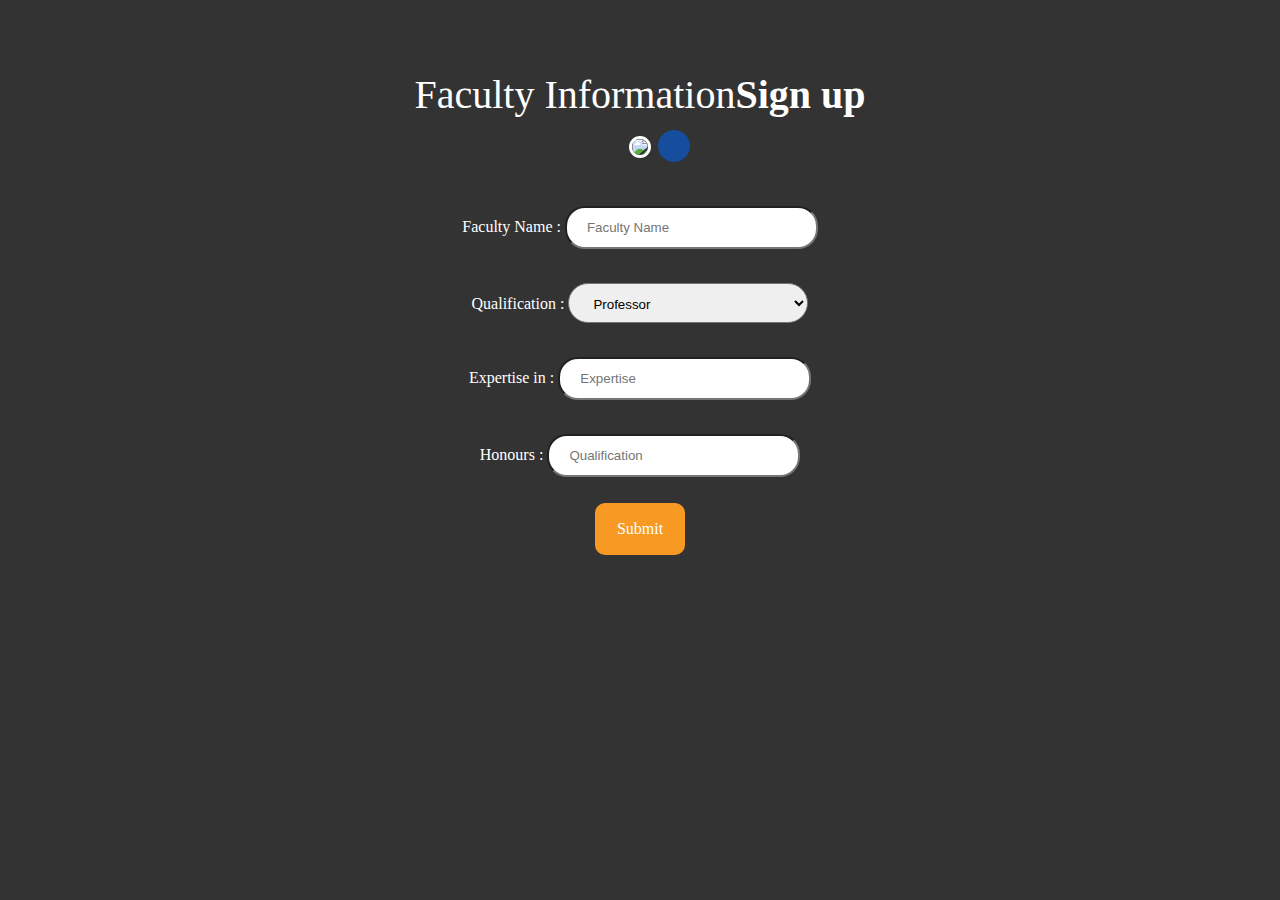
==== valid.html @ 367fcc31 "Add files via upload" ====
<!DOCTYPE html>
<html>
    <head>
        <title>Faculty-Signup</title>
        <link rel="stylesheet" href="styles.css">
        <link rel="stylesheet" href="https://cdnjs.cloudflare.com/ajax/libs/font-awesome/6.2.0/css/all.min.css" integrity="sha512-xh6O/CkQoPOWDdYTDqeRdPCVd1SpvCA9XXcUnZS2FmJNp1coAFzvtCN9BmamE+4aHK8yyUHUSCcJHgXloTyT2A==" crossorigin="anonymous" referrerpolicy="no-referrer" />
        <script src="login.js"></script>
    </head>
    <body>
        
        <header class="faculty-form">
            <h1>Faculty Information</h1><h2>Sign up</h2><br><br>

            <form class="form" name="myForm" action="submit.html" onsubmit="return validateForm()">
                <div class="profile-pic">
                    <img src="img/profile.png" id="photo">
                    <div class="round">
                        <input type="file" id="file">
                        <i id="uploadBtn" class="fa fa-camera" style="color: #fff;"></i>
                    </div>
                  </div><br><br>
                  <script src="app.js"></script>
            <label class="form-txt" for="name">Faculty Name : </label>
            <input type="text" class="form-box" id="name" name="name" placeholder="Faculty Name"><br><br>

            <label class="form-txt" for="occ">Qualification : </label> 
            <select class="select" name="occ" id="occ">
              <option value="Professor">Professor</option>
              <option value="Assistant Professor">Assistant Professor</option>
              <option value="Head of Department">Head of Department</option>
              <option value="Director">Director</option>
            </select> <br><br>

            <label class="form-txt" for="exp">Expertise in : </label>
            <input type="text" class="form-box" id="exp" name="exp" placeholder="Expertise"><br><br>

            <label class="form-txt" for="name">Honours : </label>
            <input type="text" class="form-box" id="hor" name="hor" placeholder="Qualification"><br><br>

            <a href=""><input type="submit" class="submit" value="Submit"></a><br><br> 
        </form>
    </header>
    </body>
</html>
---- styles.css ----
body
{
    font-family: 'Montserrat', 'Century Gothic';
    color: white;
    background-image: linear-gradient(rgba(0,0,0,0.8),rgba(0,0,0,0.8)),url(img/ksrct.jpg);
    background-size:cover;
    background-attachment: fixed;
}
.nav-bar
{
    background-color: black;
    flex:2;
    text-align: right;
}
.nav-bar ul li
{
    list-style: none;
    display: inline-block;
    padding: 8px 12px;
    position: relative;
}
nav
{
    display: flex;
    padding: 2% 6%;
    justify-content: space-between;
    align-items: center;
}
nav img
{
    width: 100px;
}
nav h2
{
    font-family: 'Montserrat';
    color: #fff;
    padding-left: 20px;
    font-weight:700;
    font-size: 32px;
    line-height: 1.3cm;
}
nav h1
{
    font-family: 'Montserrat';
    color: #fff;
    padding-left: 20px;
    font-weight:500;
    font-size: 19.5px;
    line-height: -0cm;
}
.nav-links
{
    flex:1;
    text-align: right;
}
.nav-links ul li
{
    list-style: none;
    display: inline-block;
    padding: 8px 12px;
    position: relative;
}
.nav-links ul li a
{
    color: white;
    text-decoration: none;
    font-size: 20px;
    transition-duration: 0.4s;
}
.nav-links ul li a:hover
{
    letter-spacing: 1px;
    transition-duration: 0.5s;
    color: #164D9D;   
}
.text-box
{
    font-family: 'Century Gothic';
    color: #fff;
    font-size: xx-large;
    text-align: left;
    padding-top: 20px;
    padding-left: 75px;
}
.text-box h1
{
    font-family: 'Montserrat';
    display: inline;
    font-weight: 100;
    font-size: 60px;
    padding-left: 25px;
}
.text-box h1:hover
{
    letter-spacing: 3px;
    transition-duration: 0.5s;
}
.text-box h2
{
    font-family: 'Montserrat';
    display: inline;
    font-weight: 800;
    font-size: 60px;
}
.text-box h2:hover
{
    letter-spacing: 3px;
    transition-duration: 0.5s;
}
.text-box h3
{
    font-family: 'Montserrat';
    display: inline;
    font-weight: 100;
    font-size: 42px;
    padding-left: 25px;
}
.text-box h3:hover
{
    letter-spacing: 2px;
    transition-duration: 0.5s;
}
.profile-links ul li
{
    list-style: none;
    padding: 10px 0px;
    position: relative;
}
.profile-links ul li a
{
    color: white;
    text-decoration: none;
    font-size: 20px;
    transition-duration: 0.4s;
}
.profile-links ul li a:hover
{
    letter-spacing: 3px;
    transition-duration: 0.5s;
    color: #F89924;
}
.team
{
    margin: 50px 10px;
}
.container h1
{
    text-align: center;
    color: #fff;
    font-weight: bold;
    font-size: xx-large;
}
.container h1:after
{
    content: "";
    background: #164D9D;
    display: block;
    height: 3px;
    width: 150px;
    margin-top: 10px;
    margin-left: 43%;
    margin-bottom: 50px;
    
}
.container h1:hover
{
    letter-spacing: 3px;
    transition-duration: 0.5s;
 }
.profile .img-box
{
    opacity: 1;
    display: block;
    position: relative;
}
.profile h2
{
    font-family: 'Montserrat';
    color: #fff;
    font-size: 22px;
    font-weight: 800;
    margin-top: 15px;
}
.profile h4
{
    font-family: 'Montserrat';
    color: #fff;
    font-size: 15px;
    font-weight: 600;
    margin-top: 10px;
}
.profile p
{
    font-family: 'Montserrat';
    font-weight: 300;
    color: #fff;
    padding-bottom: 10%;
}
.profile h2:hover
{
    letter-spacing: 2px;
    transition-duration: 0.5s;

}
.image-responsive
{
    width: 150px;
    
}
.image-responsive:hover
{
    opacity: 80%;
}
.about
{
    font-family: 'Montserrat';
    color: #fff;
    text-align: center;
}
.about h1
{
    padding-top: 60px;
    font-size: 40px;
    font-weight: 800;
}
.about p
{
    padding-top: 80px;
    font-size: 30px;
    font-weight: 500;
}
.ico
{
    align-items: center;
    margin-top: 6%;
    letter-spacing: 15px;
    color: #fff;
}
.ico:hover
{
    
    color: #F89924;
}
.home
{
    color: #fff;
    text-align: right;
    text-decoration: none;
    padding-top: 1%;
    padding-right: 5%;
}
.home:hover
{
    color: #164D9D;
}



.login
{
    text-align: center;
    padding-top: 10%;
}
.login h1
{
    font-family: 'Montserrat';
    font-weight: 200;
    font-size: 40px;
    display: inline;
    
}
.login h2
{
    font-family: 'Montserrat';
    font-weight: 800;
    font-size: 40px;
    display: inline;
}
.form
{
    text-align: center;
    font-family: 'Montserrat';
}
input[type=text] 
{
    width: 20%;
    border-radius: 20px;
    padding: 12px 20px;
    margin: 8px 0;
    box-sizing: border-box;
}
.submit
{
    background-color: #F89924;
    border-radius: 10px;
    border-color: transparent;
    color: white;
    padding: 15px 20px;
    font-family: 'Montserrat';
    text-align: center;
    text-decoration: none;
    display: inline-block;
    font-size: 16px;
}


.valid
{
    text-align: center;
    padding: 20%;
}
.box
{
    color: #fff;
    width: 450px;
    background: rgba(0,0,0,0.5);
    padding: 40px;
    text-align: center;
    margin: auto;
    margin-top: 5%;
    font-family: 'Montserrat';
}
.box img
{
    border-radius: 60%;
    width: 200px;
}
.box h1
{
    font-weight: 800;
    font-size: 30px;
}
.box h4
{
    font-weight: 600;
    font-size: 20px;
}
.box p
{
    font-weight: 300;
}



.faculty-form
{
    text-align: center;
    padding-top: 5%;
}
.faculty-form h1
{
    font-family: 'Montserrat';
    font-weight: 200;
    font-size: 40px;
    display: inline;
    
}
.faculty-form h2
{
    font-family: 'Montserrat';
    font-weight: 800;
    font-size: 40px;
    display: inline;
}
.form
{
    text-align: center;
    font-family: 'Montserrat';
}
input[type=text] 
{
    width: 20%;
    border-radius: 20px;
    padding: 12px 20px;
    margin: 8px 0;
    box-sizing: border-box;
}
.submit
{
    background-color: #F89924;
    border-radius: 10px;
    border-color: transparent;
    color: white;
    padding: 15px 20px;
    font-family: 'Montserrat';
    text-align: center;
    text-decoration: none;
    display: inline-block;
    font-size: 16px;
}



.valid
{
    text-align: center;
    padding: 20%;
}
.box
{
    color: #fff;
    width: 450px;
    background: rgba(0,0,0,0.5);
    padding: 40px;
    text-align: center;
    margin: auto;
    margin-top: 5%;
    font-family: 'Montserrat';
}
.box img
{
    border-radius: 60%;
    width: 200px;
}
.box h1
{
    font-weight: 800;
    font-size: 30px;
}
.box h4
{
    font-weight: 600;
    font-size: 20px;
}
.box p
{
    font-weight: 300;
}
.select
{
    border-radius: 20px;
    width: 240px;
    height: 40px;
    margin: 8px 0px;
    padding: 12px 20px;

}

.profile-pic
{
    width: 100px;
    position: relative;
    margin: auto;
}
.profile-pic img
{
    width: 100px;
    border-radius: 50%;
    border: 3px solid #Fff;
}
.profile-pic .round
{
    position: absolute;
    bottom: 0%;
    right: 0%;
    background: #164D9D;
    width: 32px;
    height: 32px;
    line-height: 33px;
    text-align: center;
    border-radius: 50%;
    overflow: hidden;
}
.profile-pic .round input[type='file']
{
    position: absolute;
    transform: scale(2);
    opacity: 0;
}

.submission
{
    margin: 20%;
    padding-left: 2%;
}
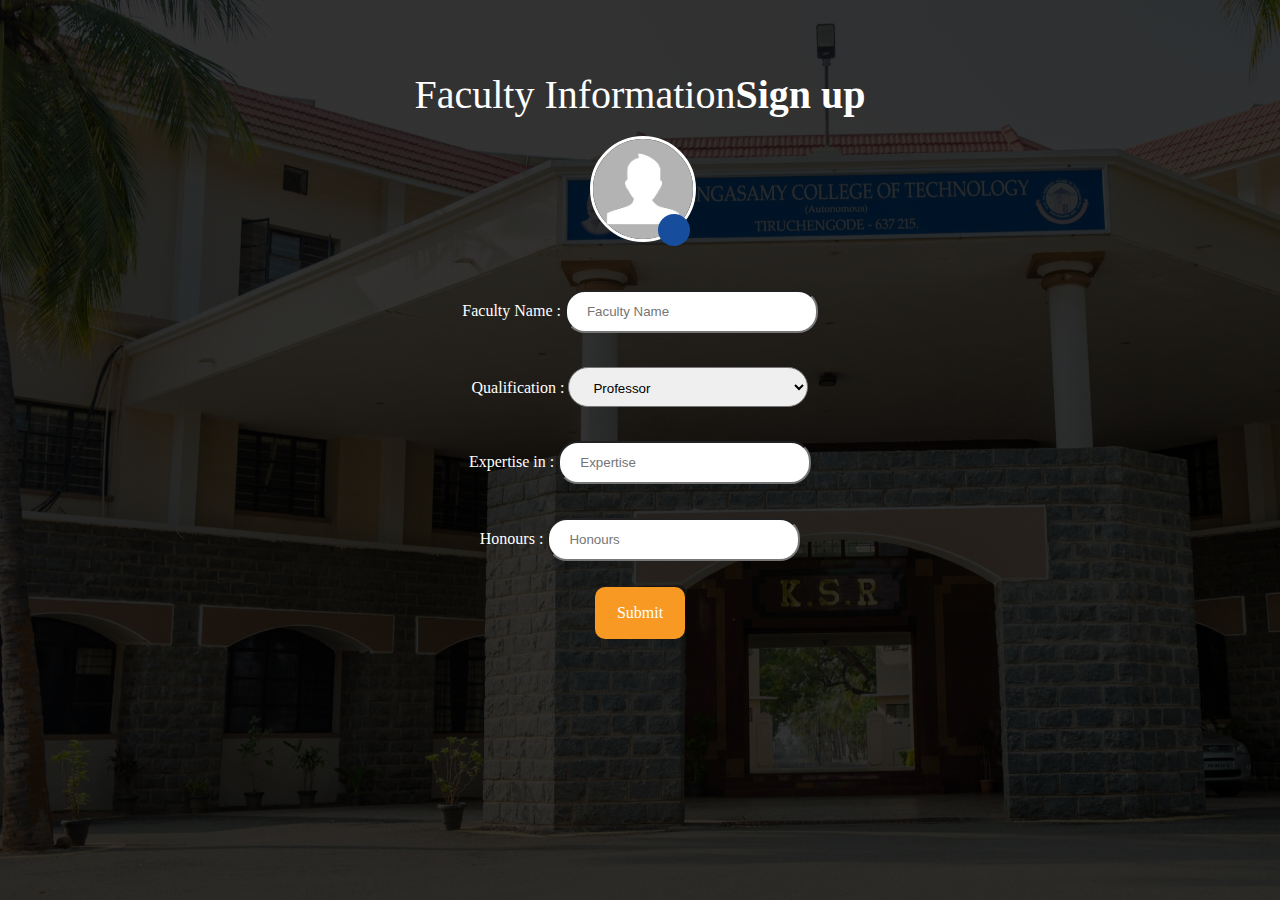
==== commit 4502fd03: "Update valid.html" ====
--- a/valid.html
+++ b/valid.html
@@ -31,14 +31,14 @@
               <option value="Director">Director</option>
             </select> <br><br>
 
-            <label class="form-txt" for="exp">Expertise in : </label>
+            <label class="form-txt" for="exp">Expertise in  : </label>
             <input type="text" class="form-box" id="exp" name="exp" placeholder="Expertise"><br><br>
 
-            <label class="form-txt" for="name">Honours : </label>
-            <input type="text" class="form-box" id="hor" name="hor" placeholder="Qualification"><br><br>
+            <label class="form-txt" for="name">Honours  : </label>
+            <input type="text" class="form-box" id="hor" name="hor" placeholder="Honours"><br><br>
 
             <a href=""><input type="submit" class="submit" value="Submit"></a><br><br> 
         </form>
     </header>
     </body>
-</html>+</html>
